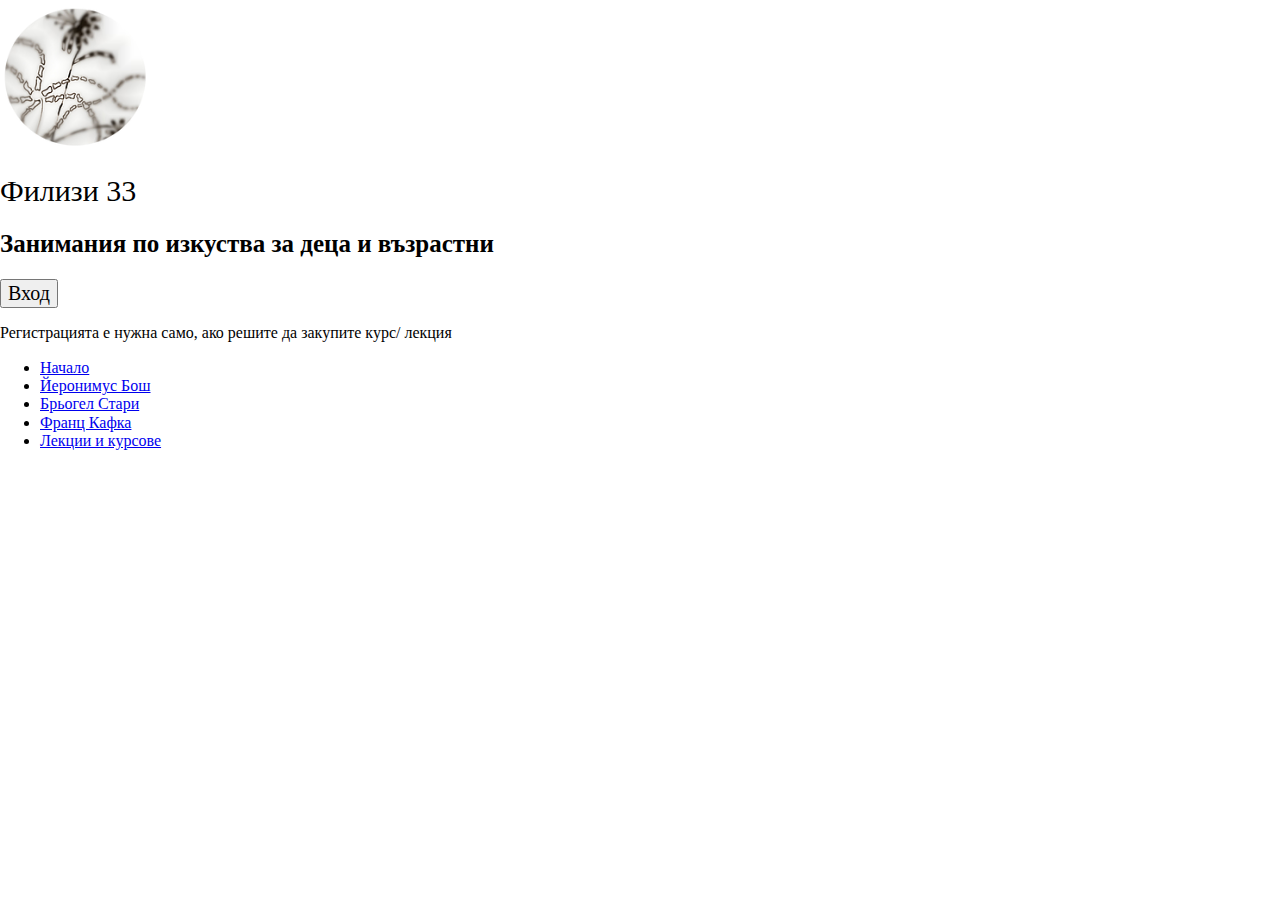
==== italian-and-northern/italian-and-northern.html @ 5b163270 "setting up page using flex box" ====
<!DOCTYPE html>
<html lang="bg">

<head>
    <meta charset="UTF-8" />
    <meta name="viewport" content="width=device-width, initial-scale=1.0" />
    <meta name="author" content="Annie Uchiha" />
    <meta name="description" content="history-of-art-online-courses" />
    <meta name="keywords" content="art,courses" />
    <title>Italian and Northern Renaissance</title>
    <link rel="stylesheet" href="../css/italian-and-northern/italian-and-northern.css" type="text/css" />
    <link rel="stylesheet" href="../css/normalize.css" type="text/css" />
    <link rel="stylesheet" href="../css/fonts.css" type="text/css" />
    <link rel="preconnect" href="https://fonts.googleapis.com" />
    <link rel="preconnect" href="https://fonts.gstatic.com" crossorigin />
    <link href="https://fonts.googleapis.com/css2?family=Merienda:wght@400;500;700&display=swap" rel="stylesheet" />
    <link rel="stylesheet" href="https://cdnjs.cloudflare.com/ajax/libs/font-awesome/6.5.1/css/all.min.css"
        integrity="sha512-DTOQO9RWCH3ppGqcWaEA1BIZOC6xxalwEsw9c2QQeAIftl+Vegovlnee1c9QX4TctnWMn13TZye+giMm8e2LwA=="
        crossorigin="anonymous" referrerpolicy="no-referrer" />
    <link rel="preconnect" href="https://fonts.googleapis.com" />
    <link rel="preconnect" href="https://fonts.gstatic.com" crossorigin />
    <link href="https://fonts.googleapis.com/css2?family=Caveat:wght@400..700&display=swap" rel="stylesheet" />
</head>

<body>
    <header>
        <div class="logo-container">
            <section class="top-page-area">
                <img src="../images/logo.png" alt="logo" width="150px" height="150px" />
            </section>
            <section class="top-page-area">
                <h1 class="logo-h1">Филизи 33</h1>
                <h2 class="logo-h2">Занимания по изкуства за деца и възрастни</h2>
            </section>
        </div>
        <section class="member-area">
            <button id="loginButton">Вход</button>
            <p id="register-only">
                Регистрацията е нужна само, ако решите да закупите курс/ лекция
            </p>
        </section>
        <div id="main-navigation">
            <nav>
                <ul>
                    <li><a href="../index.html">Начало</a></li>
                    <li><a href="../pages/bosch-bg.html">Йеронимус Бош</a></li>
                    <li><a href="../pages/bruegel-bg.html">Брьогел Стари</a></li>
                    <li><a href="../pages/kafka-bg.html">Франц Кафка</a></li>
                    <li>
                        <a href="../pages/lectures-and-courses-bg.html">Лекции и курсове</a>
                    </li>
                </ul>
            </nav>
        </div>
    </header>
<main>
    
</main>
</body>
</html>
---- css/fonts.css ----
font-family: Caveat, cursive;

.caveat {
  font-family: "Caveat", cursive;
  font-optical-sizing: auto;
  font-weight: 400;
  font-style: normal;
}

h1 {
  font-size: 30px;
  font-weight: 400;
}

h2 {
  font-size: 25px;
}

button {
  font-size: 20px;
}
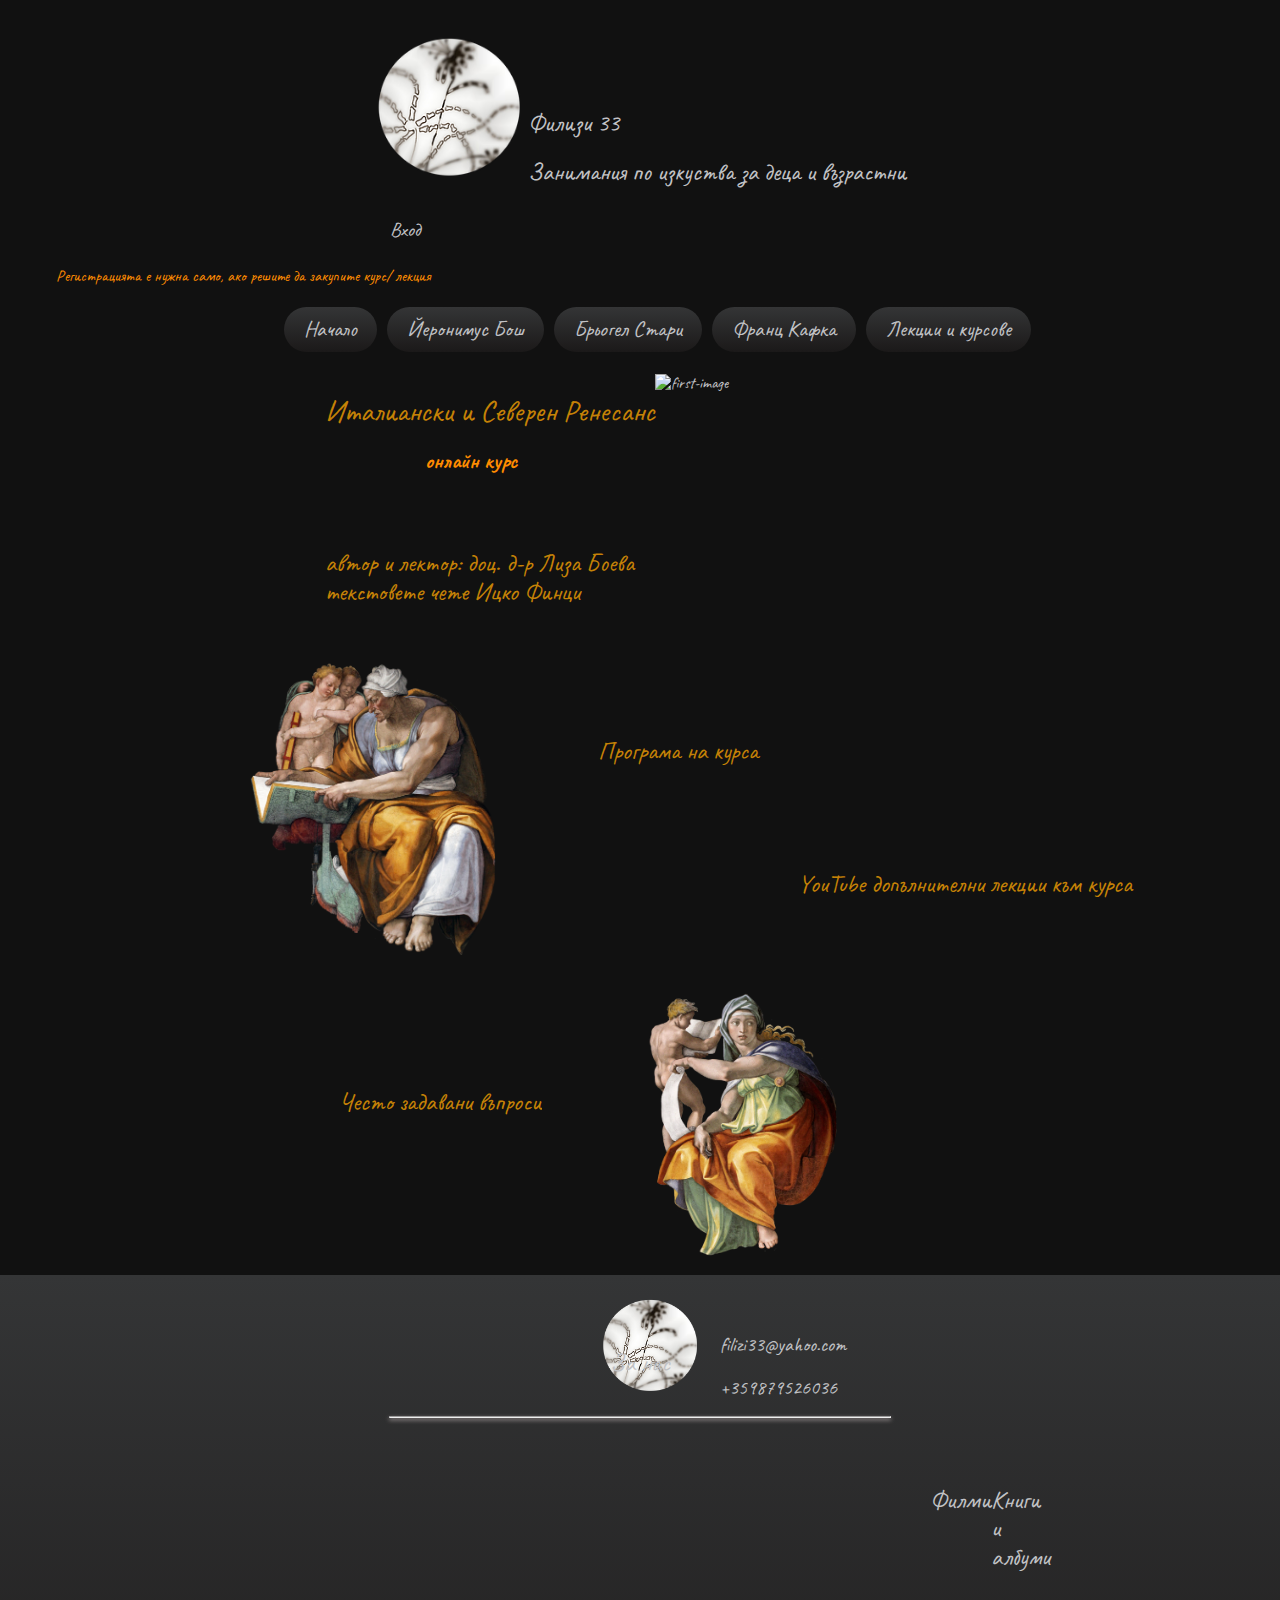
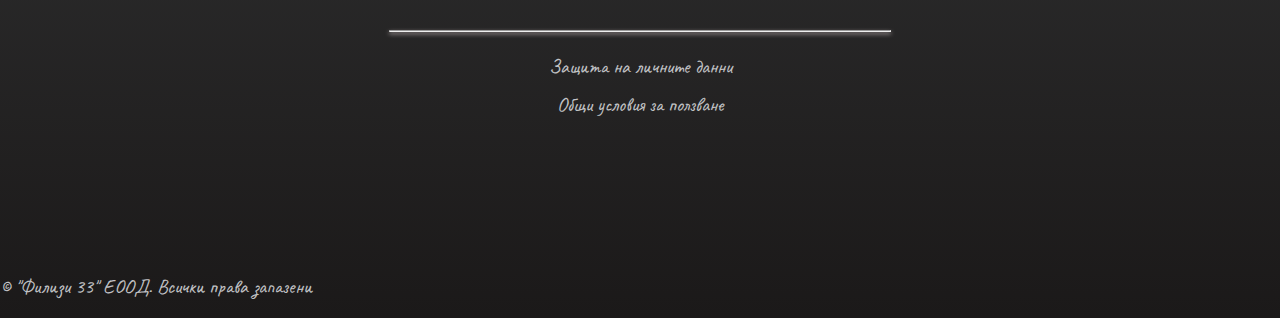
==== commit f17b9029: "perfect organizing without the gap issues" ====
--- a/italian-and-northern/italian-and-northern.html
+++ b/italian-and-northern/italian-and-northern.html
@@ -53,8 +53,82 @@
             </nav>
         </div>
     </header>
-<main>
-    
-</main>
+    <main>
+        <section class="flex-container-one">
+            <div>
+                <h1>Италиански и Северен Ренесанс</h1>
+                <h2 id="subtitle-text">онлайн курс</h2>
+                <p>автор и лектор: доц. д-р Лиза Боева <br>
+                    текстовете чете Ицко Финци</p>
+            </div>
+            <img src="../images/italian and northern/1.png" alt="first-image" width="300px;">
+        </section>
+
+        <section class="flex-container-two">
+            <img src="../images/italian and northern/2.png" alt="second-image" width="450px;">
+            <div>
+                <p>Програма на курса</p>
+                <p id="second-p">YouTube допълнителни лекции към курса</p>
+            </div>
+        </section>
+
+        <section class="flex-container-three">
+            <p>Често задавани въпроси</p>
+            <img src="../images/italian and northern/3.png" alt="third-image" width="400px;">
+
+        </section>
+    </main>
+    <footer>
+        <div class="footer-logo-contact-info">
+            <img src="../images/logo.png" id="logo-footer" class="footer-logo-contact-info" />
+            <section class="footer-logo-contact-info">
+                <p class="contact-info">filizi33@yahoo.com</p>
+                <p class="contact-info">+359879526036</p>
+            </section>
+            <ul id="social-media-buttons">
+                <li>
+                    <a href="https://www.facebook.com/filizi33/?locale=bg_BG"><i class="fa-brands fa-facebook"></i></a>
+                </li>
+                <li>
+                    <a href="https://www.instagram.com/filizi33/"><i class="fa-brands fa-instagram"></i></a>
+                </li>
+                <li>
+                    <a href="https://www.youtube.com/channel/UCVJI0jRbQr09bmYe_UKoA9A"><i
+                            class="fa-brands fa-youtube"></i></a>
+                </li>
+            </ul>
+        </div>
+        <section id="about-me">
+            <a href="../pages-footer/about-us.html" />За нас</a>
+        </section>
+        <hr width="500px" id="between-about-and-movies" />
+        <div class="movies-books-albums-flex">
+            <section>
+                <a href="../pages-footer/movies.html">Филми</a>
+            </section>
+
+            <section>
+                <a href="">Книги и албуми</a>
+            </section>
+        </div>
+        <hr width="500px" id="between-movies-and-terms" />
+        <section class="terms-and-conditions">Защита на личните данни</section>
+        <section class="terms-and-conditions">
+            <a href="">Общи условия за ползване</a>
+        </section>
+
+        <p id="subscribe" class="flex-container">Записване за нашия бюлетин</p>
+        <form action="" method="post" class="flex-container">
+            <label for="user" class="subscribe-form"></label>
+            <input type="text" name="user" id="user" placeholder="Име" />
+            <label for="email" class="subscribe-form"></label>
+            <input type="password" name="email" placeholder="email" />
+            <button id="subscribe-form-button" type="submit">Записване</button>
+        </form>
+
+        <hr width="420px" id="all-rights-reserved" />
+        <p id="right-reserved-text">&copy; "Филизи 33" ЕООД. Всички права запазени</p>
+    </footer>
 </body>
+
 </html>--- a/css/italian-and-northern/italian-and-northern.css
+++ b/css/italian-and-northern/italian-and-northern.css
@@ -0,0 +1,215 @@
+body {
+  background-color: #111;
+  color: rgb(193, 194, 197);
+  font-family: "Caveat", sans-serif;
+  font-size: 16px;
+}
+
+.logo-container {
+  text-align: center;
+  margin-top: 30px;
+}
+
+.logo-h1 {
+  text-align: left;
+  font-size: 25px;
+}
+
+.logo-h2 {
+  font-weight: 400;
+  font-size: 25px;
+}
+
+.top-page-area {
+  display: inline-block;
+}
+
+#loginButton {
+  background-color: transparent;
+  color: rgb(193, 194, 197);
+  padding: 10px;
+  border: none;
+  cursor: pointer;
+}
+
+.member-area {
+  text-align: right;
+  margin-right: 850px;
+}
+
+#register-only {
+  color: darkorange;
+  font-size: 16px;
+}
+
+#main-navigation {
+  color: rgb(193, 194, 197);
+  text-align: center;
+  font-size: 22px;
+}
+
+#main-navigation ul {
+  list-style: none;
+}
+
+#main-navigation li {
+  display: inline-block;
+  padding: 10px 20px;
+  font-size: 22px;
+  margin-right: 5px;
+  border-radius: 26px;
+  background-color: #474343;
+  background: linear-gradient(to top, #1b1919, rgb(52, 53, 54));
+}
+
+#main-navigation a {
+  color: rgb(193, 194, 197);
+  text-decoration: none;
+}
+
+.flex-container-one {
+  display: flex;
+  flex-direction: row;
+  justify-content: center;
+}
+
+.flex-container-one h1 {
+  font-size: 30px;
+  color: rgb(197, 130, 6);
+}
+
+.flex-container-one h2 {
+  font-size: 22px;
+  color: darkorange;
+}
+
+#subtitle-text {
+    transform: translateX(100px);
+}
+
+.flex-container-one p {
+  font-size: 25px;
+  color: rgb(197, 130, 6);
+  padding-top: 50px;
+}
+
+.flex-container-two {
+  display: flex;
+  flex-direction: row;
+  justify-content: center;
+}
+
+.flex-container-two p {
+  font-size: 25px;
+  color: rgb(197, 130, 6);
+  padding-top: 80px;
+}
+
+#second-p {
+    padding-left: 200px;
+}
+
+.flex-container-three {
+  display: flex;
+  flex-direction: row;
+  justify-content: center;
+}
+
+.flex-container-three p {
+  font-size: 25px;
+  color: rgb(197, 130, 6);
+  padding-top: 90px;
+}
+
+footer {
+  background-color: #1b1919;
+  background: linear-gradient(to top, #1b1919, rgb(52, 53, 54));
+}
+
+.footer-logo-contact-info {
+  display: inline-block;
+  transform: translateX(300px);
+  font-size: 22px;
+}
+
+.footer-logo-contact-info img {
+  width: 100px;
+  height: 100px;
+  padding-right: 15px;
+  padding-top: 19px;
+}
+
+#social-media-buttons {
+  transform: translateX(385px);
+}
+
+#social-media-buttons li {
+  display: inline-block;
+  color: #474343;
+  font-size: 30px;
+}
+
+#about-me {
+  text-align: center;
+  transform: translateY(-140px);
+  font-size: 25px;
+}
+
+#between-about-and-movies {
+  transform: translateY(-110px);
+  box-shadow: 0 2px 4px rgb(180, 170, 170);
+}
+
+.movies-books-albums-flex {
+  font-size: 25px;
+  display: flex;
+  flex-direction: row;
+  justify-content: space-around;
+  transform: translateY(-50px);
+  padding-left: 930px;
+  padding-right: 930px;
+}
+
+#between-movies-and-terms {
+  box-shadow: 0 2px 4px rgb(180, 170, 170);
+}
+
+.terms-and-conditions {
+  text-align: center;
+  font-size: 10px;
+  padding-top: 15px;
+  font-size: 20px;
+}
+
+.flex-container {
+  display: flex;
+  flex-direction: column;
+  transform: translateX(1500px);
+  width: 250px;
+}
+
+.subscribe-form-button {
+  padding: 10px;
+  background-color: #807c7c;
+  border: 1px solid black;
+  cursor: pointer;
+}
+
+a {
+  text-decoration: none;
+  color: inherit;
+}
+
+#all-rights-reserved {
+  transform: translateX(-1100px);
+  box-shadow: 0 2px 4px rgb(180, 170, 170);
+}
+
+p {
+  font-size: 20px;
+}
+
+#right-reserved-text {
+  padding-bottom: 20px;
+  margin: 0;
+}
